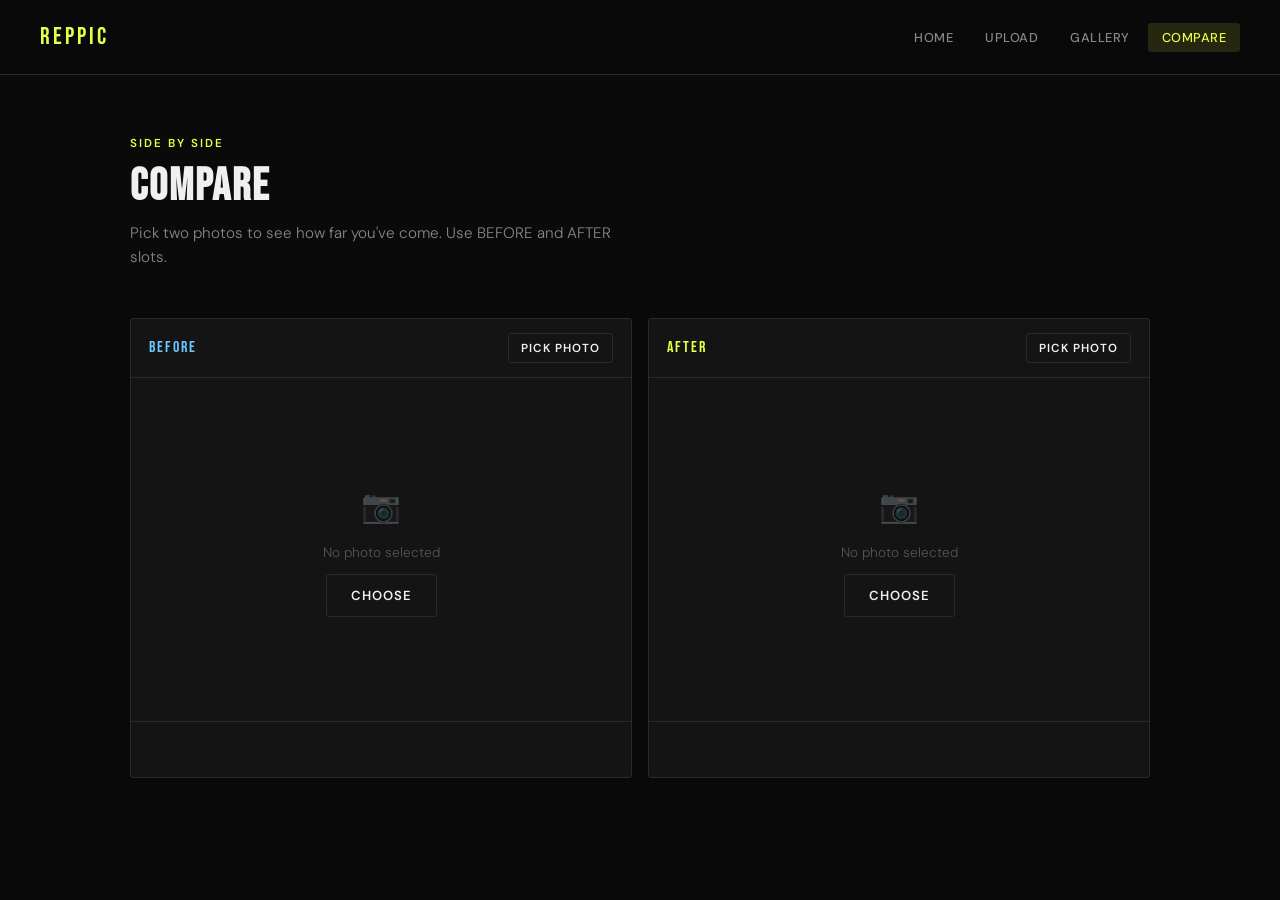
==== compare.html @ 1840b149 "Add files via upload" ====
<!DOCTYPE html>
<html lang="en">
<head>
  <meta charset="UTF-8" />
  <meta name="viewport" content="width=device-width, initial-scale=1.0" />
  <title>Compare — RepPic</title>
  <link rel="stylesheet" href="style.css" />
  <style>
    .compare-wrapper {
      display: flex;
      flex-direction: column;
      gap: 32px;
    }

    .compare-container {
      display: grid;
      grid-template-columns: 1fr 1fr;
      gap: 16px;
    }

    @media (max-width: 600px) {
      .compare-container { grid-template-columns: 1fr; }
    }

    .compare-slot {
      background: var(--surface);
      border: 1px solid var(--border);
      border-radius: var(--radius);
      overflow: hidden;
      display: flex;
      flex-direction: column;
      min-height: 460px;
    }

    .slot-header {
      padding: 14px 18px;
      border-bottom: 1px solid var(--border);
      display: flex;
      align-items: center;
      justify-content: space-between;
    }

    .slot-label {
      font-family: 'Bebas Neue', sans-serif;
      font-size: 1rem;
      letter-spacing: 2px;
    }

    .slot-label.before { color: #6ec6ff; }
    .slot-label.after  { color: var(--accent); }

    .slot-body {
      flex: 1;
      display: flex;
      flex-direction: column;
    }

    .slot-body img {
      width: 100%;
      flex: 1;
      object-fit: cover;
      min-height: 300px;
      cursor: pointer;
    }

    .slot-empty {
      flex: 1;
      display: flex;
      flex-direction: column;
      align-items: center;
      justify-content: center;
      color: var(--muted);
      font-size: 0.85rem;
      gap: 12px;
      padding: 30px;
    }

    .slot-empty .empty-icon { font-size: 2rem; opacity: 0.3; }

    .slot-info {
      padding: 14px 18px;
      border-top: 1px solid var(--border);
      font-size: 0.8rem;
      color: var(--muted2);
      min-height: 56px;
    }

    .slot-info .info-label {
      font-weight: 600;
      color: var(--text);
      margin-bottom: 2px;
    }

    /* Picker modal */
    .picker-overlay {
      position: fixed;
      inset: 0;
      background: rgba(0,0,0,0.92);
      z-index: 200;
      display: none;
      padding: 40px;
      overflow-y: auto;
    }

    .picker-overlay.open { display: block; }

    .picker-header {
      display: flex;
      align-items: center;
      justify-content: space-between;
      margin-bottom: 28px;
    }

    .picker-header h3 {
      font-family: 'Bebas Neue', sans-serif;
      font-size: 1.4rem;
      letter-spacing: 2px;
    }

    .picker-close {
      background: none;
      border: none;
      color: var(--text);
      font-size: 1.5rem;
      cursor: pointer;
      opacity: 0.6;
      transition: opacity 0.2s;
    }
    .picker-close:hover { opacity: 1; }

    .picker-grid {
      display: grid;
      grid-template-columns: repeat(auto-fill, minmax(160px, 1fr));
      gap: 10px;
    }

    .picker-item {
      background: var(--surface);
      border: 2px solid var(--border);
      border-radius: var(--radius);
      overflow: hidden;
      cursor: pointer;
      transition: all 0.2s;
    }

    .picker-item:hover {
      border-color: var(--accent);
      transform: translateY(-2px);
    }

    .picker-item img {
      width: 100%;
      aspect-ratio: 3/4;
      object-fit: cover;
      display: block;
    }

    .picker-item .picker-item-info {
      padding: 8px 10px;
    }

    .picker-item .picker-item-date {
      font-size: 0.68rem;
      color: var(--muted2);
      text-transform: uppercase;
    }

    .picker-item .picker-item-label {
      font-size: 0.8rem;
      font-weight: 500;
      white-space: nowrap;
      overflow: hidden;
      text-overflow: ellipsis;
    }

    /* Diff bar */
    .diff-bar {
      background: var(--surface);
      border: 1px solid var(--border);
      border-radius: var(--radius);
      padding: 24px 28px;
      display: none;
    }

    .diff-bar.visible { display: block; }

    .diff-bar h3 {
      font-family: 'Bebas Neue', sans-serif;
      letter-spacing: 2px;
      font-size: 1rem;
      color: var(--muted2);
      margin-bottom: 16px;
    }

    .diff-info {
      display: flex;
      gap: 24px;
      flex-wrap: wrap;
      font-size: 0.85rem;
    }

    .diff-item strong {
      color: var(--accent);
      font-family: 'Bebas Neue', sans-serif;
      font-size: 1.1rem;
      letter-spacing: 1px;
    }

    .diff-label {
      color: var(--muted2);
      font-size: 0.72rem;
      text-transform: uppercase;
      letter-spacing: 0.5px;
    }
  </style>
</head>
<body>
  <nav>
    <a href="index.html" class="nav-logo">RepPic</a>
    <ul class="nav-links">
      <li><a href="index.html">Home</a></li>
      <li><a href="upload.html">Upload</a></li>
      <li><a href="gallery.html">Gallery</a></li>
      <li><a href="compare.html">Compare</a></li>
    </ul>
  </nav>

  <div class="page">
    <div class="page-header">
      <div class="eyebrow">Side by side</div>
      <h2>COMPARE</h2>
      <p>Pick two photos to see how far you've come. Use BEFORE and AFTER slots.</p>
    </div>

    <div class="compare-wrapper">
      <!-- Two slots -->
      <div class="compare-container">
        <!-- BEFORE -->
        <div class="compare-slot" id="slot-before">
          <div class="slot-header">
            <span class="slot-label before">Before</span>
            <button class="btn btn-ghost" style="padding:6px 12px;font-size:0.73rem;" onclick="openPicker('before')">Pick Photo</button>
          </div>
          <div class="slot-body" id="body-before">
            <div class="slot-empty">
              <div class="empty-icon">📷</div>
              <span>No photo selected</span>
              <button class="btn btn-ghost" onclick="openPicker('before')">Choose</button>
            </div>
          </div>
          <div class="slot-info" id="info-before"></div>
        </div>

        <!-- AFTER -->
        <div class="compare-slot" id="slot-after">
          <div class="slot-header">
            <span class="slot-label after">After</span>
            <button class="btn btn-ghost" style="padding:6px 12px;font-size:0.73rem;" onclick="openPicker('after')">Pick Photo</button>
          </div>
          <div class="slot-body" id="body-after">
            <div class="slot-empty">
              <div class="empty-icon">📷</div>
              <span>No photo selected</span>
              <button class="btn btn-ghost" onclick="openPicker('after')">Choose</button>
            </div>
          </div>
          <div class="slot-info" id="info-after"></div>
        </div>
      </div>

      <!-- Diff info -->
      <div class="diff-bar" id="diff-bar">
        <h3>Summary</h3>
        <div class="diff-info" id="diff-info"></div>
      </div>
    </div>
  </div>

  <!-- Picker overlay -->
  <div class="picker-overlay" id="picker-overlay">
    <div class="picker-header">
      <h3 id="picker-title">Select a Photo</h3>
      <button class="picker-close" onclick="closePicker()">✕</button>
    </div>
    <div class="picker-grid" id="picker-grid"></div>
  </div>

  <script src="app.js"></script>
  <script>
    let pickerTarget = null;
    let selections = { before: null, after: null };

    function openPicker(slot) {
      pickerTarget = slot;
      document.getElementById('picker-title').textContent =
        slot === 'before' ? 'Select BEFORE Photo' : 'Select AFTER Photo';

      const photos = getPhotos();
      const grid = document.getElementById('picker-grid');

      if (photos.length === 0) {
        grid.innerHTML = `<div style="color:var(--muted2);font-size:0.9rem;grid-column:1/-1;padding:40px 0;text-align:center;">
          No photos yet. <a href="upload.html" style="color:var(--accent);">Upload some first.</a>
        </div>`;
      } else {
        grid.innerHTML = photos.map(p => `
          <div class="picker-item" onclick="selectPhoto('${p.id}')">
            <img src="${p.src}" alt="${p.label}" />
            <div class="picker-item-info">
              <div class="picker-item-date">${formatDate(p.createdAt)}</div>
              <div class="picker-item-label">${p.label || 'Untitled'}</div>
            </div>
          </div>`).join('');
      }

      document.getElementById('picker-overlay').classList.add('open');
      document.body.style.overflow = 'hidden';
    }

    function closePicker() {
      document.getElementById('picker-overlay').classList.remove('open');
      document.body.style.overflow = '';
      pickerTarget = null;
    }

    function selectPhoto(id) {
      const photo = getPhotoById(id);
      if (!photo) return;
      selections[pickerTarget] = photo;
      renderSlot(pickerTarget, photo);
      closePicker();
      updateDiff();
    }

    function renderSlot(slot, photo) {
      const body = document.getElementById(`body-${slot}`);
      const info = document.getElementById(`info-${slot}`);

      body.innerHTML = `<img src="${photo.src}" alt="${photo.label}" onclick="openModal('${photo.src}')" />`;

      const parts = [];
      if (photo.label) parts.push(`<div class="info-label">${photo.label}</div>`);
      const meta = [formatDate(photo.createdAt)];
      if (photo.tag) meta.push(photo.tag);
      if (photo.weight) meta.push(`⚖️ ${photo.weight}`);
      parts.push(`<div>${meta.join(' · ')}</div>`);
      if (photo.notes) parts.push(`<div style="margin-top:4px;font-style:italic;opacity:0.7;">${photo.notes.slice(0, 80)}…</div>`);
      info.innerHTML = parts.join('');
    }

    function updateDiff() {
      const bar = document.getElementById('diff-bar');
      const { before, after } = selections;
      if (!before || !after) { bar.classList.remove('visible'); return; }

      const d1 = new Date(before.createdAt);
      const d2 = new Date(after.createdAt);
      const diffMs = Math.abs(d2 - d1);
      const diffDays = Math.round(diffMs / 86400000);
      const diffWeeks = Math.round(diffDays / 7);
      const diffMonths = Math.round(diffDays / 30);

      let timeLabel = `${diffDays} days`;
      if (diffDays >= 14) timeLabel = `${diffWeeks} weeks`;
      if (diffDays >= 60) timeLabel = `${diffMonths} months`;

      const items = [
        { val: formatDate(d1 < d2 ? before.createdAt : after.createdAt), label: 'Earliest photo' },
        { val: formatDate(d1 > d2 ? before.createdAt : after.createdAt), label: 'Latest photo' },
        { val: timeLabel, label: 'Time between' },
      ];

      if (before.weight && after.weight) {
        items.push({ val: `${before.weight} → ${after.weight}`, label: 'Weight change' });
      }

      document.getElementById('diff-info').innerHTML = items.map(i => `
        <div>
          <strong>${i.val}</strong>
          <div class="diff-label">${i.label}</div>
        </div>`).join('');

      bar.classList.add('visible');
    }

    // Auto-load last two photos for a quick compare
    const photos = getPhotos();
    if (photos.length >= 2) {
      selections.before = photos[photos.length - 1];
      selections.after = photos[0];
      renderSlot('before', selections.before);
      renderSlot('after', selections.after);
      updateDiff();
    }
  </script>
</body>
</html>
---- style.css ----
@import url('https://fonts.googleapis.com/css2?family=Bebas+Neue&family=DM+Sans:ital,wght@0,300;0,400;0,500;0,600;1,300&display=swap');

:root {
  --bg: #0a0a0a;
  --surface: #141414;
  --surface2: #1e1e1e;
  --border: #2a2a2a;
  --accent: #e8ff47;
  --accent-dim: rgba(232,255,71,0.12);
  --accent2: #ff4d4d;
  --text: #f0f0f0;
  --muted: #555;
  --muted2: #888;
  --radius: 3px;
}

*, *::before, *::after { box-sizing: border-box; margin: 0; padding: 0; }
html { scroll-behavior: smooth; }

body {
  background: var(--bg);
  color: var(--text);
  font-family: 'DM Sans', sans-serif;
  font-weight: 300;
  min-height: 100vh;
  line-height: 1.6;
}

/* ── NAV ── */
nav {
  display: flex;
  align-items: center;
  justify-content: space-between;
  padding: 18px 40px;
  border-bottom: 1px solid var(--border);
  position: sticky;
  top: 0;
  background: rgba(10,10,10,0.95);
  backdrop-filter: blur(16px);
  z-index: 100;
}

.nav-logo {
  font-family: 'Bebas Neue', sans-serif;
  font-size: 1.5rem;
  letter-spacing: 3px;
  color: var(--accent);
  text-decoration: none;
}

.nav-links {
  display: flex;
  gap: 4px;
  list-style: none;
}

.nav-links a {
  color: var(--muted2);
  text-decoration: none;
  font-size: 0.8rem;
  font-weight: 500;
  letter-spacing: 0.5px;
  padding: 6px 14px;
  border-radius: var(--radius);
  transition: all 0.2s;
  text-transform: uppercase;
}

.nav-links a:hover,
.nav-links a.active {
  color: var(--accent);
  background: var(--accent-dim);
}

/* ── PAGE WRAPPER ── */
.page {
  max-width: 1100px;
  margin: 0 auto;
  padding: 60px 40px;
}

/* ── HEADINGS ── */
h1, h2, h3 {
  font-family: 'Bebas Neue', sans-serif;
  letter-spacing: 2px;
  line-height: 1.1;
}

h1 { font-size: clamp(3rem, 8vw, 6rem); }
h2 { font-size: clamp(1.8rem, 4vw, 2.8rem); }
h3 { font-size: 1.2rem; }

.accent { color: var(--accent); }
.muted  { color: var(--muted2); }

/* ── BUTTONS ── */
.btn {
  display: inline-flex;
  align-items: center;
  gap: 8px;
  padding: 12px 24px;
  border-radius: var(--radius);
  font-family: 'DM Sans', sans-serif;
  font-size: 0.82rem;
  font-weight: 600;
  letter-spacing: 1px;
  text-transform: uppercase;
  cursor: pointer;
  border: none;
  text-decoration: none;
  transition: all 0.2s;
}

.btn-primary {
  background: var(--accent);
  color: #000;
}
.btn-primary:hover {
  background: #f5ff70;
  transform: translateY(-1px);
  box-shadow: 0 8px 24px rgba(232,255,71,0.25);
}

.btn-ghost {
  background: transparent;
  color: var(--text);
  border: 1px solid var(--border);
}
.btn-ghost:hover {
  border-color: var(--accent);
  color: var(--accent);
  background: var(--accent-dim);
}

.btn-danger {
  background: transparent;
  color: var(--accent2);
  border: 1px solid rgba(255,77,77,0.3);
  padding: 7px 14px;
  font-size: 0.75rem;
}
.btn-danger:hover {
  background: rgba(255,77,77,0.1);
}

/* ── CARDS ── */
.card {
  background: var(--surface);
  border: 1px solid var(--border);
  border-radius: var(--radius);
  overflow: hidden;
  transition: border-color 0.2s, transform 0.2s;
}
.card:hover {
  border-color: #3a3a3a;
  transform: translateY(-2px);
}

/* ── STAT BOXES ── */
.stats-row {
  display: grid;
  grid-template-columns: repeat(auto-fit, minmax(160px, 1fr));
  gap: 16px;
  margin: 40px 0;
}

.stat-box {
  background: var(--surface);
  border: 1px solid var(--border);
  border-radius: var(--radius);
  padding: 24px;
}

.stat-box .stat-num {
  font-family: 'Bebas Neue', sans-serif;
  font-size: 2.8rem;
  color: var(--accent);
  letter-spacing: 2px;
  line-height: 1;
}

.stat-box .stat-label {
  font-size: 0.75rem;
  color: var(--muted2);
  text-transform: uppercase;
  letter-spacing: 1px;
  margin-top: 4px;
}

/* ── PHOTO GRID ── */
.photo-grid {
  display: grid;
  grid-template-columns: repeat(auto-fill, minmax(220px, 1fr));
  gap: 16px;
}

.photo-card {
  background: var(--surface);
  border: 1px solid var(--border);
  border-radius: var(--radius);
  overflow: hidden;
  cursor: pointer;
  transition: all 0.25s;
  position: relative;
}

.photo-card:hover {
  border-color: var(--accent);
  transform: translateY(-3px);
  box-shadow: 0 12px 32px rgba(0,0,0,0.5);
}

.photo-card img {
  width: 100%;
  aspect-ratio: 3/4;
  object-fit: cover;
  display: block;
}

.photo-card .photo-info {
  padding: 12px 14px;
}

.photo-card .photo-date {
  font-size: 0.72rem;
  color: var(--muted2);
  text-transform: uppercase;
  letter-spacing: 0.5px;
}

.photo-card .photo-label {
  font-size: 0.9rem;
  font-weight: 500;
  margin-top: 2px;
  white-space: nowrap;
  overflow: hidden;
  text-overflow: ellipsis;
}

.photo-card .photo-tag {
  display: inline-block;
  margin-top: 6px;
  font-size: 0.68rem;
  font-weight: 600;
  letter-spacing: 1px;
  text-transform: uppercase;
  padding: 2px 8px;
  border-radius: 2px;
  background: var(--accent-dim);
  color: var(--accent);
}

.photo-card .delete-btn {
  position: absolute;
  top: 8px;
  right: 8px;
  background: rgba(0,0,0,0.7);
  border: none;
  color: var(--accent2);
  width: 28px;
  height: 28px;
  border-radius: 2px;
  cursor: pointer;
  font-size: 0.85rem;
  display: flex;
  align-items: center;
  justify-content: center;
  opacity: 0;
  transition: opacity 0.2s;
  backdrop-filter: blur(4px);
}

.photo-card:hover .delete-btn {
  opacity: 1;
}

/* ── EMPTY STATE ── */
.empty-state {
  text-align: center;
  padding: 80px 20px;
  border: 1px dashed var(--border);
  border-radius: var(--radius);
}

.empty-state .empty-icon {
  font-size: 3rem;
  margin-bottom: 16px;
  opacity: 0.3;
}

.empty-state p {
  color: var(--muted2);
  font-size: 0.9rem;
  margin-bottom: 24px;
}

/* ── UPLOAD ZONE ── */
.upload-zone {
  border: 2px dashed var(--border);
  border-radius: var(--radius);
  padding: 60px 40px;
  text-align: center;
  cursor: pointer;
  transition: all 0.2s;
  background: var(--surface);
  position: relative;
}

.upload-zone:hover,
.upload-zone.drag-over {
  border-color: var(--accent);
  background: var(--accent-dim);
}

.upload-zone input[type="file"] {
  position: absolute;
  inset: 0;
  opacity: 0;
  cursor: pointer;
  width: 100%;
  height: 100%;
}

.upload-zone .upload-icon {
  font-size: 2.5rem;
  margin-bottom: 16px;
  opacity: 0.5;
}

.upload-zone p {
  color: var(--muted2);
  font-size: 0.9rem;
}

.upload-zone .upload-hint {
  font-size: 0.75rem;
  color: var(--muted);
  margin-top: 8px;
}

/* ── FORM ── */
.form-group {
  margin-bottom: 20px;
}

.form-group label {
  display: block;
  font-size: 0.75rem;
  font-weight: 600;
  text-transform: uppercase;
  letter-spacing: 1px;
  color: var(--muted2);
  margin-bottom: 8px;
}

.form-group input,
.form-group select,
.form-group textarea {
  width: 100%;
  background: var(--surface2);
  border: 1px solid var(--border);
  border-radius: var(--radius);
  color: var(--text);
  padding: 11px 14px;
  font-family: 'DM Sans', sans-serif;
  font-size: 0.9rem;
  transition: border-color 0.2s;
  outline: none;
}

.form-group input:focus,
.form-group select:focus,
.form-group textarea:focus {
  border-color: var(--accent);
}

.form-group select option {
  background: var(--surface2);
}

.form-row {
  display: grid;
  grid-template-columns: 1fr 1fr;
  gap: 16px;
}

/* ── COMPARE ── */
.compare-container {
  display: grid;
  grid-template-columns: 1fr 1fr;
  gap: 20px;
}

.compare-slot {
  background: var(--surface);
  border: 1px solid var(--border);
  border-radius: var(--radius);
  overflow: hidden;
  min-height: 400px;
  display: flex;
  flex-direction: column;
}

.compare-slot .slot-header {
  padding: 14px 18px;
  border-bottom: 1px solid var(--border);
  display: flex;
  align-items: center;
  justify-content: space-between;
}

.compare-slot .slot-label {
  font-family: 'Bebas Neue', sans-serif;
  font-size: 1rem;
  letter-spacing: 2px;
  color: var(--accent);
}

.compare-slot img {
  width: 100%;
  flex: 1;
  object-fit: cover;
}

.compare-slot .slot-empty {
  flex: 1;
  display: flex;
  flex-direction: column;
  align-items: center;
  justify-content: center;
  color: var(--muted);
  font-size: 0.85rem;
  gap: 10px;
}

.compare-slot .slot-info {
  padding: 14px 18px;
  border-top: 1px solid var(--border);
  font-size: 0.8rem;
  color: var(--muted2);
}

/* ── MODAL ── */
.modal-overlay {
  position: fixed;
  inset: 0;
  background: rgba(0,0,0,0.9);
  z-index: 1000;
  display: flex;
  align-items: center;
  justify-content: center;
  padding: 20px;
  opacity: 0;
  pointer-events: none;
  transition: opacity 0.2s;
}

.modal-overlay.open {
  opacity: 1;
  pointer-events: all;
}

.modal-overlay img {
  max-width: 90vw;
  max-height: 90vh;
  object-fit: contain;
  border-radius: var(--radius);
}

.modal-close {
  position: fixed;
  top: 20px;
  right: 24px;
  background: none;
  border: none;
  color: var(--text);
  font-size: 1.8rem;
  cursor: pointer;
  opacity: 0.6;
  transition: opacity 0.2s;
}
.modal-close:hover { opacity: 1; }

/* ── TIMELINE ── */
.timeline {
  display: flex;
  flex-direction: column;
  gap: 2px;
}

.timeline-month {
  border: 1px solid var(--border);
  border-radius: var(--radius);
  overflow: hidden;
}

.timeline-month-header {
  padding: 14px 20px;
  background: var(--surface);
  font-family: 'Bebas Neue', sans-serif;
  letter-spacing: 2px;
  font-size: 1rem;
  color: var(--muted2);
  cursor: pointer;
  display: flex;
  align-items: center;
  justify-content: space-between;
  transition: background 0.2s;
}

.timeline-month-header:hover {
  background: var(--surface2);
}

.timeline-month-photos {
  display: grid;
  grid-template-columns: repeat(auto-fill, minmax(130px, 1fr));
  gap: 2px;
  background: var(--bg);
}

.timeline-month-photos img {
  width: 100%;
  aspect-ratio: 1;
  object-fit: cover;
  cursor: pointer;
  transition: opacity 0.2s;
}

.timeline-month-photos img:hover {
  opacity: 0.75;
}

/* ── TOAST ── */
.toast {
  position: fixed;
  bottom: 30px;
  right: 30px;
  background: var(--surface2);
  border: 1px solid var(--border);
  border-left: 3px solid var(--accent);
  padding: 14px 20px;
  border-radius: var(--radius);
  font-size: 0.85rem;
  z-index: 9999;
  transform: translateY(20px);
  opacity: 0;
  transition: all 0.3s;
  pointer-events: none;
}

.toast.show {
  transform: translateY(0);
  opacity: 1;
}

/* ── PAGE HEADER ── */
.page-header {
  margin-bottom: 48px;
}

.page-header .eyebrow {
  font-size: 0.72rem;
  font-weight: 600;
  letter-spacing: 2px;
  text-transform: uppercase;
  color: var(--accent);
  margin-bottom: 8px;
}

.page-header p {
  color: var(--muted2);
  font-size: 0.95rem;
  margin-top: 10px;
  max-width: 500px;
}

/* ── DIVIDER ── */
.divider {
  border: none;
  border-top: 1px solid var(--border);
  margin: 40px 0;
}

/* ── FILTER BAR ── */
.filter-bar {
  display: flex;
  gap: 8px;
  margin-bottom: 28px;
  flex-wrap: wrap;
  align-items: center;
}

.filter-btn {
  background: transparent;
  border: 1px solid var(--border);
  color: var(--muted2);
  padding: 6px 14px;
  border-radius: 2px;
  font-size: 0.75rem;
  font-weight: 600;
  letter-spacing: 0.5px;
  text-transform: uppercase;
  cursor: pointer;
  transition: all 0.2s;
}

.filter-btn:hover,
.filter-btn.active {
  border-color: var(--accent);
  color: var(--accent);
  background: var(--accent-dim);
}

/* ── SCROLLBAR ── */
::-webkit-scrollbar { width: 6px; }
::-webkit-scrollbar-track { background: var(--bg); }
::-webkit-scrollbar-thumb { background: var(--border); border-radius: 3px; }
::-webkit-scrollbar-thumb:hover { background: #3a3a3a; }

/* ── RESPONSIVE ── */
@media (max-width: 700px) {
  nav { padding: 14px 20px; }
  .page { padding: 40px 20px; }
  .compare-container { grid-template-columns: 1fr; }
  .form-row { grid-template-columns: 1fr; }
  .nav-links a { padding: 5px 10px; font-size: 0.75rem; }
}
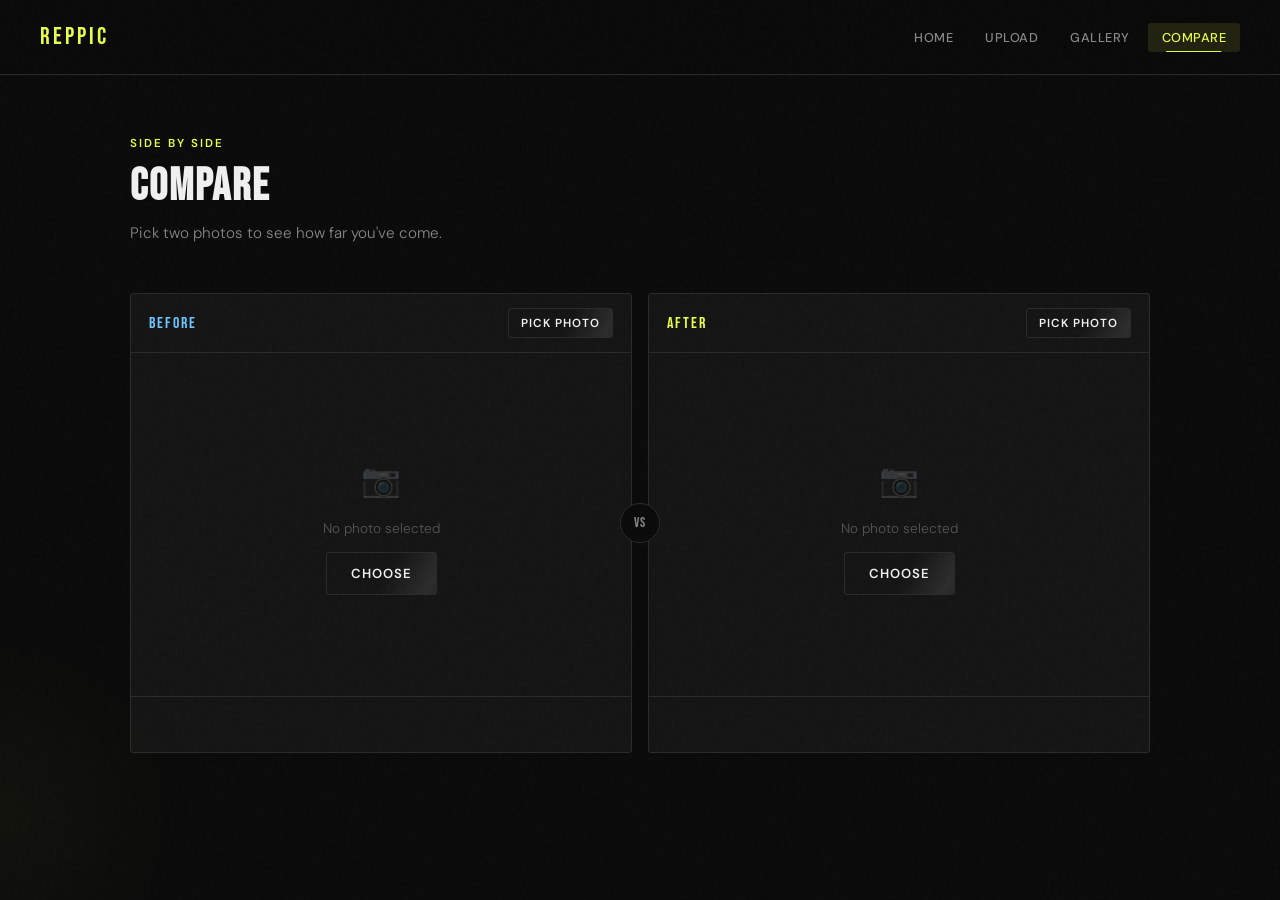
==== commit 742c56c3: "Add files via upload" ====
--- a/compare.html
+++ b/compare.html
@@ -6,22 +6,16 @@
   <title>Compare — RepPic</title>
   <link rel="stylesheet" href="style.css" />
   <style>
-    .compare-wrapper {
-      display: flex;
-      flex-direction: column;
-      gap: 32px;
-    }
+    .compare-wrapper { display: flex; flex-direction: column; gap: 32px; }
 
     .compare-container {
       display: grid;
       grid-template-columns: 1fr 1fr;
       gap: 16px;
     }
-
-    @media (max-width: 600px) {
-      .compare-container { grid-template-columns: 1fr; }
-    }
-
+    @media (max-width: 600px) { .compare-container { grid-template-columns: 1fr; } }
+
+    /* ── SLOTS ── */
     .compare-slot {
       background: var(--surface);
       border: 1px solid var(--border);
@@ -30,6 +24,15 @@
       display: flex;
       flex-direction: column;
       min-height: 460px;
+      transition: border-color 0.3s, box-shadow 0.3s;
+      animation: fadeUp 0.6s cubic-bezier(0.16,1,0.3,1) both;
+    }
+    #slot-before { animation-delay: 0.08s; }
+    #slot-after  { animation-delay: 0.16s; }
+
+    .compare-slot.loaded {
+      border-color: rgba(232,255,71,0.2);
+      box-shadow: 0 0 30px rgba(232,255,71,0.05);
     }
 
     .slot-header {
@@ -39,13 +42,11 @@
       align-items: center;
       justify-content: space-between;
     }
-
     .slot-label {
       font-family: 'Bebas Neue', sans-serif;
       font-size: 1rem;
       letter-spacing: 2px;
     }
-
     .slot-label.before { color: #6ec6ff; }
     .slot-label.after  { color: var(--accent); }
 
@@ -53,15 +54,17 @@
       flex: 1;
       display: flex;
       flex-direction: column;
-    }
-
+      overflow: hidden;
+    }
     .slot-body img {
-      width: 100%;
-      flex: 1;
+      width: 100%; flex: 1;
       object-fit: cover;
       min-height: 300px;
       cursor: pointer;
-    }
+      transition: transform 0.5s cubic-bezier(0.16,1,0.3,1);
+      display: block;
+    }
+    .compare-slot:hover .slot-body img { transform: scale(1.02); }
 
     .slot-empty {
       flex: 1;
@@ -74,8 +77,7 @@
       gap: 12px;
       padding: 30px;
     }
-
-    .slot-empty .empty-icon { font-size: 2rem; opacity: 0.3; }
+    .slot-empty .empty-icon { font-size: 2rem; opacity: 0.2; }
 
     .slot-info {
       padding: 14px 18px;
@@ -83,15 +85,11 @@
       font-size: 0.8rem;
       color: var(--muted2);
       min-height: 56px;
-    }
-
-    .slot-info .info-label {
-      font-weight: 600;
-      color: var(--text);
-      margin-bottom: 2px;
-    }
-
-    /* Picker modal */
+      transition: background 0.2s;
+    }
+    .slot-info .info-label { font-weight: 600; color: var(--text); margin-bottom: 2px; }
+
+    /* ── PICKER ── */
     .picker-overlay {
       position: fixed;
       inset: 0;
@@ -100,37 +98,41 @@
       display: none;
       padding: 40px;
       overflow-y: auto;
-    }
-
+      backdrop-filter: blur(10px);
+      opacity: 0;
+      transition: opacity 0.25s ease;
+    }
     .picker-overlay.open { display: block; }
+    .picker-overlay.visible { opacity: 1; }
 
     .picker-header {
       display: flex;
       align-items: center;
       justify-content: space-between;
       margin-bottom: 28px;
-    }
-
+      animation: fadeUp 0.4s ease both;
+    }
     .picker-header h3 {
       font-family: 'Bebas Neue', sans-serif;
       font-size: 1.4rem;
       letter-spacing: 2px;
     }
-
     .picker-close {
-      background: none;
-      border: none;
+      background: rgba(255,255,255,0.06);
+      border: 1px solid rgba(255,255,255,0.1);
       color: var(--text);
-      font-size: 1.5rem;
+      font-size: 1rem;
+      width: 36px; height: 36px;
+      border-radius: 50%;
       cursor: pointer;
-      opacity: 0.6;
-      transition: opacity 0.2s;
-    }
-    .picker-close:hover { opacity: 1; }
+      display: flex; align-items: center; justify-content: center;
+      transition: all 0.2s;
+    }
+    .picker-close:hover { background: rgba(255,255,255,0.12); transform: rotate(90deg); }
 
     .picker-grid {
       display: grid;
-      grid-template-columns: repeat(auto-fill, minmax(160px, 1fr));
+      grid-template-columns: repeat(auto-fill, minmax(150px, 1fr));
       gap: 10px;
     }
 
@@ -140,49 +142,45 @@
       border-radius: var(--radius);
       overflow: hidden;
       cursor: pointer;
-      transition: all 0.2s;
-    }
+      transition: all 0.25s cubic-bezier(0.16,1,0.3,1);
+      animation: scaleIn 0.4s ease both;
+    }
+    .picker-item:nth-child(1) { animation-delay: 0.02s; }
+    .picker-item:nth-child(2) { animation-delay: 0.04s; }
+    .picker-item:nth-child(3) { animation-delay: 0.06s; }
+    .picker-item:nth-child(4) { animation-delay: 0.08s; }
+    .picker-item:nth-child(5) { animation-delay: 0.10s; }
+    .picker-item:nth-child(6) { animation-delay: 0.12s; }
 
     .picker-item:hover {
       border-color: var(--accent);
-      transform: translateY(-2px);
-    }
-
+      transform: translateY(-3px) scale(1.02);
+      box-shadow: 0 10px 28px rgba(0,0,0,0.5);
+    }
     .picker-item img {
       width: 100%;
       aspect-ratio: 3/4;
       object-fit: cover;
       display: block;
-    }
-
-    .picker-item .picker-item-info {
-      padding: 8px 10px;
-    }
-
-    .picker-item .picker-item-date {
-      font-size: 0.68rem;
-      color: var(--muted2);
-      text-transform: uppercase;
-    }
-
-    .picker-item .picker-item-label {
-      font-size: 0.8rem;
-      font-weight: 500;
-      white-space: nowrap;
-      overflow: hidden;
-      text-overflow: ellipsis;
-    }
-
-    /* Diff bar */
+      transition: transform 0.3s;
+    }
+    .picker-item:hover img { transform: scale(1.04); }
+    .picker-item .picker-item-info { padding: 8px 10px; }
+    .picker-item .picker-item-date { font-size: 0.68rem; color: var(--muted2); text-transform: uppercase; }
+    .picker-item .picker-item-label { font-size: 0.8rem; font-weight: 500; white-space: nowrap; overflow: hidden; text-overflow: ellipsis; }
+
+    /* ── DIFF BAR ── */
     .diff-bar {
       background: var(--surface);
       border: 1px solid var(--border);
       border-radius: var(--radius);
       padding: 24px 28px;
       display: none;
-    }
-
+      animation: fadeUp 0.5s ease both;
+      transition: border-color 0.3s;
+    }
     .diff-bar.visible { display: block; }
+    .diff-bar:hover { border-color: rgba(232,255,71,0.15); }
 
     .diff-bar h3 {
       font-family: 'Bebas Neue', sans-serif;
@@ -191,26 +189,36 @@
       color: var(--muted2);
       margin-bottom: 16px;
     }
-
-    .diff-info {
-      display: flex;
-      gap: 24px;
-      flex-wrap: wrap;
-      font-size: 0.85rem;
-    }
-
+    .diff-info { display: flex; gap: 32px; flex-wrap: wrap; }
     .diff-item strong {
+      display: block;
       color: var(--accent);
       font-family: 'Bebas Neue', sans-serif;
-      font-size: 1.1rem;
+      font-size: 1.2rem;
       letter-spacing: 1px;
     }
-
-    .diff-label {
+    .diff-label { color: var(--muted2); font-size: 0.72rem; text-transform: uppercase; letter-spacing: 0.5px; }
+
+    /* ── VS badge ── */
+    .vs-badge {
+      position: absolute;
+      left: 50%; top: 50%;
+      transform: translate(-50%, -50%);
+      background: var(--bg);
+      border: 1px solid var(--border);
+      border-radius: 50%;
+      width: 40px; height: 40px;
+      display: flex; align-items: center; justify-content: center;
+      font-family: 'Bebas Neue', sans-serif;
+      font-size: 0.85rem;
+      letter-spacing: 1px;
       color: var(--muted2);
-      font-size: 0.72rem;
-      text-transform: uppercase;
-      letter-spacing: 0.5px;
+      z-index: 2;
+      pointer-events: none;
+    }
+
+    .compare-container-wrap {
+      position: relative;
     }
   </style>
 </head>
@@ -229,46 +237,48 @@
     <div class="page-header">
       <div class="eyebrow">Side by side</div>
       <h2>COMPARE</h2>
-      <p>Pick two photos to see how far you've come. Use BEFORE and AFTER slots.</p>
+      <p>Pick two photos to see how far you've come.</p>
     </div>
 
     <div class="compare-wrapper">
-      <!-- Two slots -->
-      <div class="compare-container">
-        <!-- BEFORE -->
-        <div class="compare-slot" id="slot-before">
-          <div class="slot-header">
-            <span class="slot-label before">Before</span>
-            <button class="btn btn-ghost" style="padding:6px 12px;font-size:0.73rem;" onclick="openPicker('before')">Pick Photo</button>
+      <div class="compare-container-wrap">
+        <div class="compare-container">
+          <!-- BEFORE -->
+          <div class="compare-slot" id="slot-before">
+            <div class="slot-header">
+              <span class="slot-label before">Before</span>
+              <button class="btn btn-ghost" style="padding:6px 12px;font-size:0.73rem;" onclick="openPicker('before')">Pick Photo</button>
+            </div>
+            <div class="slot-body" id="body-before">
+              <div class="slot-empty">
+                <div class="empty-icon">📷</div>
+                <span>No photo selected</span>
+                <button class="btn btn-ghost" onclick="openPicker('before')">Choose</button>
+              </div>
+            </div>
+            <div class="slot-info" id="info-before"></div>
           </div>
-          <div class="slot-body" id="body-before">
-            <div class="slot-empty">
-              <div class="empty-icon">📷</div>
-              <span>No photo selected</span>
-              <button class="btn btn-ghost" onclick="openPicker('before')">Choose</button>
+
+          <!-- AFTER -->
+          <div class="compare-slot" id="slot-after">
+            <div class="slot-header">
+              <span class="slot-label after">After</span>
+              <button class="btn btn-ghost" style="padding:6px 12px;font-size:0.73rem;" onclick="openPicker('after')">Pick Photo</button>
             </div>
+            <div class="slot-body" id="body-after">
+              <div class="slot-empty">
+                <div class="empty-icon">📷</div>
+                <span>No photo selected</span>
+                <button class="btn btn-ghost" onclick="openPicker('after')">Choose</button>
+              </div>
+            </div>
+            <div class="slot-info" id="info-after"></div>
           </div>
-          <div class="slot-info" id="info-before"></div>
         </div>
-
-        <!-- AFTER -->
-        <div class="compare-slot" id="slot-after">
-          <div class="slot-header">
-            <span class="slot-label after">After</span>
-            <button class="btn btn-ghost" style="padding:6px 12px;font-size:0.73rem;" onclick="openPicker('after')">Pick Photo</button>
-          </div>
-          <div class="slot-body" id="body-after">
-            <div class="slot-empty">
-              <div class="empty-icon">📷</div>
-              <span>No photo selected</span>
-              <button class="btn btn-ghost" onclick="openPicker('after')">Choose</button>
-            </div>
-          </div>
-          <div class="slot-info" id="info-after"></div>
-        </div>
+        <div class="vs-badge">VS</div>
       </div>
 
-      <!-- Diff info -->
+      <!-- Diff -->
       <div class="diff-bar" id="diff-bar">
         <h3>Summary</h3>
         <div class="diff-info" id="diff-info"></div>
@@ -288,7 +298,7 @@
   <script src="app.js"></script>
   <script>
     let pickerTarget = null;
-    let selections = { before: null, after: null };
+    let selections   = { before: null, after: null };
 
     function openPicker(slot) {
       pickerTarget = slot;
@@ -296,30 +306,29 @@
         slot === 'before' ? 'Select BEFORE Photo' : 'Select AFTER Photo';
 
       const photos = getPhotos();
-      const grid = document.getElementById('picker-grid');
-
-      if (photos.length === 0) {
-        grid.innerHTML = `<div style="color:var(--muted2);font-size:0.9rem;grid-column:1/-1;padding:40px 0;text-align:center;">
-          No photos yet. <a href="upload.html" style="color:var(--accent);">Upload some first.</a>
-        </div>`;
-      } else {
-        grid.innerHTML = photos.map(p => `
-          <div class="picker-item" onclick="selectPhoto('${p.id}')">
-            <img src="${p.src}" alt="${p.label}" />
-            <div class="picker-item-info">
-              <div class="picker-item-date">${formatDate(p.createdAt)}</div>
-              <div class="picker-item-label">${p.label || 'Untitled'}</div>
-            </div>
-          </div>`).join('');
-      }
-
-      document.getElementById('picker-overlay').classList.add('open');
+      const grid   = document.getElementById('picker-grid');
+
+      grid.innerHTML = photos.length === 0
+        ? `<div style="color:var(--muted2);font-size:0.9rem;grid-column:1/-1;padding:40px 0;text-align:center;">No photos yet. <a href="upload.html" style="color:var(--accent);">Upload some first.</a></div>`
+        : photos.map(p => `
+            <div class="picker-item" onclick="selectPhoto('${p.id}')">
+              <img src="${p.src}" alt="${p.label}" />
+              <div class="picker-item-info">
+                <div class="picker-item-date">${formatDate(p.createdAt)}</div>
+                <div class="picker-item-label">${p.label || 'Untitled'}</div>
+              </div>
+            </div>`).join('');
+
+      const overlay = document.getElementById('picker-overlay');
+      overlay.classList.add('open');
       document.body.style.overflow = 'hidden';
+      requestAnimationFrame(() => overlay.classList.add('visible'));
     }
 
     function closePicker() {
-      document.getElementById('picker-overlay').classList.remove('open');
-      document.body.style.overflow = '';
+      const overlay = document.getElementById('picker-overlay');
+      overlay.classList.remove('visible');
+      setTimeout(() => { overlay.classList.remove('open'); document.body.style.overflow = ''; }, 250);
       pickerTarget = null;
     }
 
@@ -335,16 +344,18 @@
     function renderSlot(slot, photo) {
       const body = document.getElementById(`body-${slot}`);
       const info = document.getElementById(`info-${slot}`);
-
-      body.innerHTML = `<img src="${photo.src}" alt="${photo.label}" onclick="openModal('${photo.src}')" />`;
+      const slotEl = document.getElementById(`slot-${slot}`);
+
+      body.innerHTML = `<img src="${photo.src}" alt="${photo.label}" onclick="openModal('${photo.src}')" style="animation:scaleIn 0.4s ease" />`;
+      slotEl.classList.add('loaded');
 
       const parts = [];
       if (photo.label) parts.push(`<div class="info-label">${photo.label}</div>`);
       const meta = [formatDate(photo.createdAt)];
-      if (photo.tag) meta.push(photo.tag);
+      if (photo.tag)    meta.push(photo.tag);
       if (photo.weight) meta.push(`⚖️ ${photo.weight}`);
       parts.push(`<div>${meta.join(' · ')}</div>`);
-      if (photo.notes) parts.push(`<div style="margin-top:4px;font-style:italic;opacity:0.7;">${photo.notes.slice(0, 80)}…</div>`);
+      if (photo.notes)  parts.push(`<div style="margin-top:4px;font-style:italic;opacity:0.6;">${photo.notes.slice(0, 80)}${photo.notes.length > 80 ? '…' : ''}</div>`);
       info.innerHTML = parts.join('');
     }
 
@@ -355,27 +366,22 @@
 
       const d1 = new Date(before.createdAt);
       const d2 = new Date(after.createdAt);
-      const diffMs = Math.abs(d2 - d1);
-      const diffDays = Math.round(diffMs / 86400000);
-      const diffWeeks = Math.round(diffDays / 7);
-      const diffMonths = Math.round(diffDays / 30);
-
-      let timeLabel = `${diffDays} days`;
-      if (diffDays >= 14) timeLabel = `${diffWeeks} weeks`;
-      if (diffDays >= 60) timeLabel = `${diffMonths} months`;
+      const diffDays = Math.round(Math.abs(d2 - d1) / 86400000);
+      let timeLabel = `${diffDays}d`;
+      if (diffDays >= 14)  timeLabel = `${Math.round(diffDays / 7)}w`;
+      if (diffDays >= 60)  timeLabel = `${Math.round(diffDays / 30)}mo`;
 
       const items = [
         { val: formatDate(d1 < d2 ? before.createdAt : after.createdAt), label: 'Earliest photo' },
-        { val: formatDate(d1 > d2 ? before.createdAt : after.createdAt), label: 'Latest photo' },
-        { val: timeLabel, label: 'Time between' },
+        { val: formatDate(d1 > d2 ? before.createdAt : after.createdAt), label: 'Latest photo'   },
+        { val: timeLabel, label: 'Time apart' },
       ];
-
       if (before.weight && after.weight) {
         items.push({ val: `${before.weight} → ${after.weight}`, label: 'Weight change' });
       }
 
       document.getElementById('diff-info').innerHTML = items.map(i => `
-        <div>
+        <div class="diff-item">
           <strong>${i.val}</strong>
           <div class="diff-label">${i.label}</div>
         </div>`).join('');
@@ -383,13 +389,13 @@
       bar.classList.add('visible');
     }
 
-    // Auto-load last two photos for a quick compare
+    // Auto-load last two photos
     const photos = getPhotos();
     if (photos.length >= 2) {
       selections.before = photos[photos.length - 1];
-      selections.after = photos[0];
+      selections.after  = photos[0];
       renderSlot('before', selections.before);
-      renderSlot('after', selections.after);
+      renderSlot('after',  selections.after);
       updateDiff();
     }
   </script>
--- a/style.css
+++ b/style.css
@@ -6,7 +6,8 @@
   --surface2: #1e1e1e;
   --border: #2a2a2a;
   --accent: #e8ff47;
-  --accent-dim: rgba(232,255,71,0.12);
+  --accent-dim: rgba(232,255,71,0.10);
+  --accent-glow: rgba(232,255,71,0.18);
   --accent2: #ff4d4d;
   --text: #f0f0f0;
   --muted: #555;
@@ -24,6 +25,52 @@
   font-weight: 300;
   min-height: 100vh;
   line-height: 1.6;
+  overflow-x: hidden;
+}
+
+/* ── NOISE OVERLAY ── */
+body::before {
+  content: '';
+  position: fixed;
+  inset: 0;
+  background-image: url("data:image/svg+xml,%3Csvg viewBox='0 0 256 256' xmlns='http://www.w3.org/2000/svg'%3E%3Cfilter id='noise'%3E%3CfeTurbulence type='fractalNoise' baseFrequency='0.9' numOctaves='4' stitchTiles='stitch'/%3E%3C/filter%3E%3Crect width='100%25' height='100%25' filter='url(%23noise)' opacity='1'/%3E%3C/svg%3E");
+  opacity: 0.025;
+  pointer-events: none;
+  z-index: 9998;
+}
+
+/* ── KEYFRAMES ── */
+@keyframes fadeUp {
+  from { opacity: 0; transform: translateY(22px); }
+  to   { opacity: 1; transform: translateY(0); }
+}
+@keyframes fadeIn {
+  from { opacity: 0; }
+  to   { opacity: 1; }
+}
+@keyframes slideInLeft {
+  from { opacity: 0; transform: translateX(-30px); }
+  to   { opacity: 1; transform: translateX(0); }
+}
+@keyframes scaleIn {
+  from { opacity: 0; transform: scale(0.93); }
+  to   { opacity: 1; transform: scale(1); }
+}
+@keyframes glowPulse {
+  0%, 100% { text-shadow: 0 0 20px rgba(232,255,71,0.25); }
+  50%       { text-shadow: 0 0 40px rgba(232,255,71,0.55), 0 0 80px rgba(232,255,71,0.15); }
+}
+@keyframes borderGlow {
+  0%, 100% { box-shadow: 0 0 0 rgba(232,255,71,0); }
+  50%       { box-shadow: 0 0 20px rgba(232,255,71,0.1); }
+}
+@keyframes shimmer {
+  0%   { background-position: -200% center; }
+  100% { background-position: 200% center; }
+}
+@keyframes scanMove {
+  0%   { left: -60%; }
+  100% { left: 120%; }
 }
 
 /* ── NAV ── */
@@ -35,9 +82,10 @@
   border-bottom: 1px solid var(--border);
   position: sticky;
   top: 0;
-  background: rgba(10,10,10,0.95);
-  backdrop-filter: blur(16px);
+  background: rgba(10,10,10,0.92);
+  backdrop-filter: blur(20px);
   z-index: 100;
+  animation: fadeIn 0.5s ease both;
 }
 
 .nav-logo {
@@ -46,13 +94,18 @@
   letter-spacing: 3px;
   color: var(--accent);
   text-decoration: none;
-}
-
-.nav-links {
-  display: flex;
-  gap: 4px;
-  list-style: none;
-}
+  transition: letter-spacing 0.3s;
+  animation: glowPulse 4s ease-in-out infinite;
+}
+.nav-logo:hover { letter-spacing: 5px; }
+
+.nav-links { display: flex; gap: 4px; list-style: none; }
+
+.nav-links li { animation: fadeIn 0.5s ease both; }
+.nav-links li:nth-child(1) { animation-delay: 0.05s; }
+.nav-links li:nth-child(2) { animation-delay: 0.10s; }
+.nav-links li:nth-child(3) { animation-delay: 0.15s; }
+.nav-links li:nth-child(4) { animation-delay: 0.20s; }
 
 .nav-links a {
   color: var(--muted2);
@@ -62,10 +115,22 @@
   letter-spacing: 0.5px;
   padding: 6px 14px;
   border-radius: var(--radius);
-  transition: all 0.2s;
-  text-transform: uppercase;
-}
-
+  transition: all 0.25s;
+  text-transform: uppercase;
+  position: relative;
+  overflow: hidden;
+}
+.nav-links a::after {
+  content: '';
+  position: absolute;
+  bottom: 0; left: 50%;
+  width: 0; height: 1px;
+  background: var(--accent);
+  transition: all 0.3s;
+  transform: translateX(-50%);
+}
+.nav-links a:hover::after,
+.nav-links a.active::after { width: 60%; }
 .nav-links a:hover,
 .nav-links a.active {
   color: var(--accent);
@@ -79,17 +144,23 @@
   padding: 60px 40px;
 }
 
+/* ── ANIMATION UTILS ── */
+.anim-fade-up { animation: fadeUp 0.6s cubic-bezier(0.16,1,0.3,1) both; }
+.anim-delay-1 { animation-delay: 0.05s; }
+.anim-delay-2 { animation-delay: 0.12s; }
+.anim-delay-3 { animation-delay: 0.19s; }
+.anim-delay-4 { animation-delay: 0.26s; }
+.anim-delay-5 { animation-delay: 0.33s; }
+
 /* ── HEADINGS ── */
 h1, h2, h3 {
   font-family: 'Bebas Neue', sans-serif;
   letter-spacing: 2px;
   line-height: 1.1;
 }
-
 h1 { font-size: clamp(3rem, 8vw, 6rem); }
 h2 { font-size: clamp(1.8rem, 4vw, 2.8rem); }
 h3 { font-size: 1.2rem; }
-
 .accent { color: var(--accent); }
 .muted  { color: var(--muted2); }
 
@@ -108,18 +179,28 @@
   cursor: pointer;
   border: none;
   text-decoration: none;
-  transition: all 0.2s;
-}
-
-.btn-primary {
-  background: var(--accent);
-  color: #000;
-}
+  transition: all 0.25s cubic-bezier(0.16,1,0.3,1);
+  position: relative;
+  overflow: hidden;
+}
+.btn::after {
+  content: '';
+  position: absolute;
+  inset: 0;
+  background: linear-gradient(120deg, transparent 30%, rgba(255,255,255,0.1) 50%, transparent 70%);
+  background-size: 200% 100%;
+  background-position: -200% center;
+  transition: background-position 0.4s;
+}
+.btn:hover::after { background-position: 200% center; }
+
+.btn-primary { background: var(--accent); color: #000; }
 .btn-primary:hover {
   background: #f5ff70;
-  transform: translateY(-1px);
-  box-shadow: 0 8px 24px rgba(232,255,71,0.25);
-}
+  transform: translateY(-2px);
+  box-shadow: 0 8px 28px rgba(232,255,71,0.35), 0 0 0 1px rgba(232,255,71,0.2);
+}
+.btn-primary:active { transform: translateY(0); }
 
 .btn-ghost {
   background: transparent;
@@ -130,6 +211,7 @@
   border-color: var(--accent);
   color: var(--accent);
   background: var(--accent-dim);
+  transform: translateY(-1px);
 }
 
 .btn-danger {
@@ -141,19 +223,7 @@
 }
 .btn-danger:hover {
   background: rgba(255,77,77,0.1);
-}
-
-/* ── CARDS ── */
-.card {
-  background: var(--surface);
-  border: 1px solid var(--border);
-  border-radius: var(--radius);
-  overflow: hidden;
-  transition: border-color 0.2s, transform 0.2s;
-}
-.card:hover {
-  border-color: #3a3a3a;
-  transform: translateY(-2px);
+  box-shadow: 0 0 12px rgba(255,77,77,0.15);
 }
 
 /* ── STAT BOXES ── */
@@ -169,7 +239,29 @@
   border: 1px solid var(--border);
   border-radius: var(--radius);
   padding: 24px;
-}
+  transition: all 0.3s;
+  animation: fadeUp 0.6s cubic-bezier(0.16,1,0.3,1) both;
+  position: relative;
+  overflow: hidden;
+}
+.stat-box::after {
+  content: '';
+  position: absolute;
+  bottom: 0; left: 0; right: 0; height: 1px;
+  background: linear-gradient(90deg, transparent, var(--accent), transparent);
+  opacity: 0;
+  transition: opacity 0.3s;
+}
+.stat-box:hover {
+  border-color: rgba(232,255,71,0.25);
+  transform: translateY(-2px);
+  animation: borderGlow 2s ease-in-out infinite;
+}
+.stat-box:hover::after { opacity: 1; }
+.stat-box:nth-child(1) { animation-delay: 0.10s; }
+.stat-box:nth-child(2) { animation-delay: 0.18s; }
+.stat-box:nth-child(3) { animation-delay: 0.26s; }
+.stat-box:nth-child(4) { animation-delay: 0.34s; }
 
 .stat-box .stat-num {
   font-family: 'Bebas Neue', sans-serif;
@@ -178,7 +270,6 @@
   letter-spacing: 2px;
   line-height: 1;
 }
-
 .stat-box .stat-label {
   font-size: 0.75rem;
   color: var(--muted2);
@@ -200,14 +291,23 @@
   border-radius: var(--radius);
   overflow: hidden;
   cursor: pointer;
-  transition: all 0.25s;
+  transition: all 0.35s cubic-bezier(0.16,1,0.3,1);
   position: relative;
-}
+  animation: scaleIn 0.5s cubic-bezier(0.16,1,0.3,1) both;
+}
+.photo-card:nth-child(1) { animation-delay: 0.04s; }
+.photo-card:nth-child(2) { animation-delay: 0.08s; }
+.photo-card:nth-child(3) { animation-delay: 0.12s; }
+.photo-card:nth-child(4) { animation-delay: 0.16s; }
+.photo-card:nth-child(5) { animation-delay: 0.20s; }
+.photo-card:nth-child(6) { animation-delay: 0.24s; }
+.photo-card:nth-child(7) { animation-delay: 0.28s; }
+.photo-card:nth-child(8) { animation-delay: 0.32s; }
 
 .photo-card:hover {
   border-color: var(--accent);
-  transform: translateY(-3px);
-  box-shadow: 0 12px 32px rgba(0,0,0,0.5);
+  transform: translateY(-5px) scale(1.01);
+  box-shadow: 0 20px 50px rgba(0,0,0,0.6), 0 0 0 1px rgba(232,255,71,0.12);
 }
 
 .photo-card img {
@@ -215,19 +315,35 @@
   aspect-ratio: 3/4;
   object-fit: cover;
   display: block;
-}
+  transition: transform 0.5s cubic-bezier(0.16,1,0.3,1);
+}
+.photo-card:hover img { transform: scale(1.05); }
+
+.photo-card .photo-overlay {
+  position: absolute;
+  inset: 0;
+  background: linear-gradient(to top, rgba(0,0,0,0.5) 0%, transparent 50%);
+  opacity: 0;
+  transition: opacity 0.3s;
+}
+.photo-card:hover .photo-overlay { opacity: 1; }
 
 .photo-card .photo-info {
   padding: 12px 14px;
-}
-
+  position: relative;
+}
+.photo-card .photo-info::before {
+  content: '';
+  position: absolute;
+  top: 0; left: 14px; right: 14px; height: 1px;
+  background: linear-gradient(90deg, transparent, var(--border), transparent);
+}
 .photo-card .photo-date {
   font-size: 0.72rem;
   color: var(--muted2);
   text-transform: uppercase;
   letter-spacing: 0.5px;
 }
-
 .photo-card .photo-label {
   font-size: 0.9rem;
   font-weight: 500;
@@ -236,7 +352,6 @@
   overflow: hidden;
   text-overflow: ellipsis;
 }
-
 .photo-card .photo-tag {
   display: inline-block;
   margin-top: 6px;
@@ -248,17 +363,17 @@
   border-radius: 2px;
   background: var(--accent-dim);
   color: var(--accent);
-}
+  transition: background 0.2s;
+}
+.photo-card:hover .photo-tag { background: rgba(232,255,71,0.2); }
 
 .photo-card .delete-btn {
   position: absolute;
-  top: 8px;
-  right: 8px;
-  background: rgba(0,0,0,0.7);
+  top: 8px; right: 8px;
+  background: rgba(0,0,0,0.75);
   border: none;
   color: var(--accent2);
-  width: 28px;
-  height: 28px;
+  width: 28px; height: 28px;
   border-radius: 2px;
   cursor: pointer;
   font-size: 0.85rem;
@@ -266,12 +381,14 @@
   align-items: center;
   justify-content: center;
   opacity: 0;
-  transition: opacity 0.2s;
-  backdrop-filter: blur(4px);
-}
-
-.photo-card:hover .delete-btn {
-  opacity: 1;
+  transition: all 0.2s;
+  backdrop-filter: blur(6px);
+  transform: scale(0.7);
+}
+.photo-card:hover .delete-btn { opacity: 1; transform: scale(1); }
+.photo-card .delete-btn:hover {
+  background: rgba(255,77,77,0.35);
+  box-shadow: 0 0 10px rgba(255,77,77,0.3);
 }
 
 /* ── EMPTY STATE ── */
@@ -280,14 +397,13 @@
   padding: 80px 20px;
   border: 1px dashed var(--border);
   border-radius: var(--radius);
-}
-
+  animation: fadeIn 0.5s ease;
+}
 .empty-state .empty-icon {
   font-size: 3rem;
   margin-bottom: 16px;
   opacity: 0.3;
 }
-
 .empty-state p {
   color: var(--muted2);
   font-size: 0.9rem;
@@ -301,48 +417,40 @@
   padding: 60px 40px;
   text-align: center;
   cursor: pointer;
-  transition: all 0.2s;
+  transition: all 0.3s cubic-bezier(0.16,1,0.3,1);
   background: var(--surface);
   position: relative;
 }
-
 .upload-zone:hover,
 .upload-zone.drag-over {
   border-color: var(--accent);
   background: var(--accent-dim);
-}
-
+  box-shadow: 0 0 40px rgba(232,255,71,0.06), inset 0 0 30px rgba(232,255,71,0.03);
+  transform: scale(1.006);
+}
 .upload-zone input[type="file"] {
   position: absolute;
   inset: 0;
   opacity: 0;
   cursor: pointer;
-  width: 100%;
-  height: 100%;
-}
-
+  width: 100%; height: 100%;
+}
 .upload-zone .upload-icon {
   font-size: 2.5rem;
   margin-bottom: 16px;
   opacity: 0.5;
-}
-
-.upload-zone p {
-  color: var(--muted2);
-  font-size: 0.9rem;
-}
-
-.upload-zone .upload-hint {
-  font-size: 0.75rem;
-  color: var(--muted);
-  margin-top: 8px;
-}
+  transition: all 0.3s;
+}
+.upload-zone:hover .upload-icon {
+  opacity: 1;
+  transform: translateY(-5px) scale(1.1);
+}
+.upload-zone p { color: var(--muted2); font-size: 0.9rem; transition: color 0.2s; }
+.upload-zone:hover p { color: var(--text); }
+.upload-zone .upload-hint { font-size: 0.75rem; color: var(--muted); margin-top: 8px; }
 
 /* ── FORM ── */
-.form-group {
-  margin-bottom: 20px;
-}
-
+.form-group { margin-bottom: 20px; }
 .form-group label {
   display: block;
   font-size: 0.75rem;
@@ -351,7 +459,9 @@
   letter-spacing: 1px;
   color: var(--muted2);
   margin-bottom: 8px;
-}
+  transition: color 0.2s;
+}
+.form-group:focus-within label { color: var(--accent); }
 
 .form-group input,
 .form-group select,
@@ -364,87 +474,24 @@
   padding: 11px 14px;
   font-family: 'DM Sans', sans-serif;
   font-size: 0.9rem;
-  transition: border-color 0.2s;
+  transition: all 0.25s;
   outline: none;
 }
-
 .form-group input:focus,
 .form-group select:focus,
 .form-group textarea:focus {
   border-color: var(--accent);
-}
-
-.form-group select option {
-  background: var(--surface2);
-}
-
-.form-row {
-  display: grid;
-  grid-template-columns: 1fr 1fr;
-  gap: 16px;
-}
-
-/* ── COMPARE ── */
-.compare-container {
-  display: grid;
-  grid-template-columns: 1fr 1fr;
-  gap: 20px;
-}
-
-.compare-slot {
-  background: var(--surface);
-  border: 1px solid var(--border);
-  border-radius: var(--radius);
-  overflow: hidden;
-  min-height: 400px;
-  display: flex;
-  flex-direction: column;
-}
-
-.compare-slot .slot-header {
-  padding: 14px 18px;
-  border-bottom: 1px solid var(--border);
-  display: flex;
-  align-items: center;
-  justify-content: space-between;
-}
-
-.compare-slot .slot-label {
-  font-family: 'Bebas Neue', sans-serif;
-  font-size: 1rem;
-  letter-spacing: 2px;
-  color: var(--accent);
-}
-
-.compare-slot img {
-  width: 100%;
-  flex: 1;
-  object-fit: cover;
-}
-
-.compare-slot .slot-empty {
-  flex: 1;
-  display: flex;
-  flex-direction: column;
-  align-items: center;
-  justify-content: center;
-  color: var(--muted);
-  font-size: 0.85rem;
-  gap: 10px;
-}
-
-.compare-slot .slot-info {
-  padding: 14px 18px;
-  border-top: 1px solid var(--border);
-  font-size: 0.8rem;
-  color: var(--muted2);
-}
+  background: #181818;
+  box-shadow: 0 0 0 3px rgba(232,255,71,0.07);
+}
+.form-group select option { background: var(--surface2); }
+.form-row { display: grid; grid-template-columns: 1fr 1fr; gap: 16px; }
 
 /* ── MODAL ── */
 .modal-overlay {
   position: fixed;
   inset: 0;
-  background: rgba(0,0,0,0.9);
+  background: rgba(0,0,0,0.93);
   z-index: 1000;
   display: flex;
   align-items: center;
@@ -452,48 +499,50 @@
   padding: 20px;
   opacity: 0;
   pointer-events: none;
-  transition: opacity 0.2s;
-}
-
-.modal-overlay.open {
-  opacity: 1;
-  pointer-events: all;
-}
-
+  transition: opacity 0.25s ease;
+  backdrop-filter: blur(10px);
+}
+.modal-overlay.open { opacity: 1; pointer-events: all; }
 .modal-overlay img {
   max-width: 90vw;
   max-height: 90vh;
   object-fit: contain;
   border-radius: var(--radius);
-}
-
+  transform: scale(0.93);
+  transition: transform 0.35s cubic-bezier(0.16,1,0.3,1);
+  box-shadow: 0 40px 100px rgba(0,0,0,0.8);
+}
+.modal-overlay.open img { transform: scale(1); }
 .modal-close {
   position: fixed;
-  top: 20px;
-  right: 24px;
-  background: none;
-  border: none;
+  top: 20px; right: 24px;
+  background: rgba(255,255,255,0.06);
+  border: 1px solid rgba(255,255,255,0.1);
   color: var(--text);
-  font-size: 1.8rem;
-  cursor: pointer;
-  opacity: 0.6;
-  transition: opacity 0.2s;
-}
-.modal-close:hover { opacity: 1; }
+  font-size: 1.1rem;
+  width: 38px; height: 38px;
+  border-radius: 50%;
+  cursor: pointer;
+  display: flex;
+  align-items: center;
+  justify-content: center;
+  transition: all 0.25s;
+}
+.modal-close:hover {
+  background: rgba(255,255,255,0.12);
+  transform: rotate(90deg);
+}
 
 /* ── TIMELINE ── */
-.timeline {
-  display: flex;
-  flex-direction: column;
-  gap: 2px;
-}
-
+.timeline { display: flex; flex-direction: column; gap: 2px; }
 .timeline-month {
   border: 1px solid var(--border);
   border-radius: var(--radius);
   overflow: hidden;
-}
-
+  animation: fadeUp 0.5s ease both;
+  transition: border-color 0.2s;
+}
+.timeline-month:hover { border-color: #3a3a3a; }
 .timeline-month-header {
   padding: 14px 20px;
   background: var(--surface);
@@ -505,37 +554,28 @@
   display: flex;
   align-items: center;
   justify-content: space-between;
-  transition: background 0.2s;
-}
-
-.timeline-month-header:hover {
-  background: var(--surface2);
-}
-
+  transition: all 0.2s;
+}
+.timeline-month-header:hover { background: var(--surface2); color: var(--text); }
 .timeline-month-photos {
   display: grid;
   grid-template-columns: repeat(auto-fill, minmax(130px, 1fr));
   gap: 2px;
   background: var(--bg);
 }
-
 .timeline-month-photos img {
   width: 100%;
   aspect-ratio: 1;
   object-fit: cover;
   cursor: pointer;
-  transition: opacity 0.2s;
-}
-
-.timeline-month-photos img:hover {
-  opacity: 0.75;
-}
+  transition: all 0.3s;
+}
+.timeline-month-photos img:hover { opacity: 0.7; transform: scale(1.04); }
 
 /* ── TOAST ── */
 .toast {
   position: fixed;
-  bottom: 30px;
-  right: 30px;
+  bottom: 30px; right: 30px;
   background: var(--surface2);
   border: 1px solid var(--border);
   border-left: 3px solid var(--accent);
@@ -543,22 +583,16 @@
   border-radius: var(--radius);
   font-size: 0.85rem;
   z-index: 9999;
-  transform: translateY(20px);
+  transform: translateY(20px) scale(0.95);
   opacity: 0;
-  transition: all 0.3s;
+  transition: all 0.35s cubic-bezier(0.16,1,0.3,1);
   pointer-events: none;
-}
-
-.toast.show {
-  transform: translateY(0);
-  opacity: 1;
-}
+  box-shadow: 0 8px 24px rgba(0,0,0,0.4);
+}
+.toast.show { transform: translateY(0) scale(1); opacity: 1; }
 
 /* ── PAGE HEADER ── */
-.page-header {
-  margin-bottom: 48px;
-}
-
+.page-header { margin-bottom: 48px; }
 .page-header .eyebrow {
   font-size: 0.72rem;
   font-weight: 600;
@@ -566,13 +600,15 @@
   text-transform: uppercase;
   color: var(--accent);
   margin-bottom: 8px;
-}
-
+  animation: slideInLeft 0.5s ease both;
+}
+.page-header h2 { animation: fadeUp 0.6s cubic-bezier(0.16,1,0.3,1) 0.05s both; }
 .page-header p {
   color: var(--muted2);
   font-size: 0.95rem;
   margin-top: 10px;
   max-width: 500px;
+  animation: fadeUp 0.6s ease 0.12s both;
 }
 
 /* ── DIVIDER ── */
@@ -580,6 +616,16 @@
   border: none;
   border-top: 1px solid var(--border);
   margin: 40px 0;
+  position: relative;
+  overflow: hidden;
+}
+.divider::after {
+  content: '';
+  position: absolute;
+  top: -1px; left: 0;
+  width: 40%; height: 1px;
+  background: linear-gradient(90deg, transparent, var(--accent), transparent);
+  animation: scanMove 3s ease-in-out infinite;
 }
 
 /* ── FILTER BAR ── */
@@ -590,7 +636,6 @@
   flex-wrap: wrap;
   align-items: center;
 }
-
 .filter-btn {
   background: transparent;
   border: 1px solid var(--border);
@@ -602,21 +647,55 @@
   letter-spacing: 0.5px;
   text-transform: uppercase;
   cursor: pointer;
-  transition: all 0.2s;
-}
-
-.filter-btn:hover,
+  transition: all 0.2s cubic-bezier(0.16,1,0.3,1);
+}
+.filter-btn:hover { border-color: rgba(232,255,71,0.4); color: var(--text); transform: translateY(-1px); }
 .filter-btn.active {
   border-color: var(--accent);
   color: var(--accent);
   background: var(--accent-dim);
+  box-shadow: 0 0 12px rgba(232,255,71,0.1);
+}
+
+/* ── SECTION TITLE ── */
+.section-title {
+  font-family: 'Bebas Neue', sans-serif;
+  font-size: 1rem;
+  letter-spacing: 3px;
+  color: var(--muted2);
+  text-transform: uppercase;
+  margin-bottom: 20px;
+  display: flex;
+  align-items: center;
+  gap: 12px;
+  animation: fadeIn 0.5s ease 0.2s both;
+}
+.section-title::after {
+  content: '';
+  flex: 1;
+  height: 1px;
+  background: linear-gradient(90deg, var(--border), transparent);
+}
+
+/* ── CURSOR GLOW ── */
+.cursor-glow {
+  position: fixed;
+  width: 400px; height: 400px;
+  border-radius: 50%;
+  background: radial-gradient(circle, rgba(232,255,71,0.035) 0%, transparent 70%);
+  pointer-events: none;
+  z-index: 0;
+  transform: translate(-50%, -50%);
+  transition: left 0.1s ease, top 0.1s ease;
 }
 
 /* ── SCROLLBAR ── */
-::-webkit-scrollbar { width: 6px; }
+::-webkit-scrollbar { width: 5px; }
 ::-webkit-scrollbar-track { background: var(--bg); }
-::-webkit-scrollbar-thumb { background: var(--border); border-radius: 3px; }
-::-webkit-scrollbar-thumb:hover { background: #3a3a3a; }
+::-webkit-scrollbar-thumb {
+  background: linear-gradient(180deg, var(--accent), var(--surface2));
+  border-radius: 3px;
+}
 
 /* ── RESPONSIVE ── */
 @media (max-width: 700px) {
@@ -625,4 +704,5 @@
   .compare-container { grid-template-columns: 1fr; }
   .form-row { grid-template-columns: 1fr; }
   .nav-links a { padding: 5px 10px; font-size: 0.75rem; }
-}
+  .cursor-glow { display: none; }
+}
